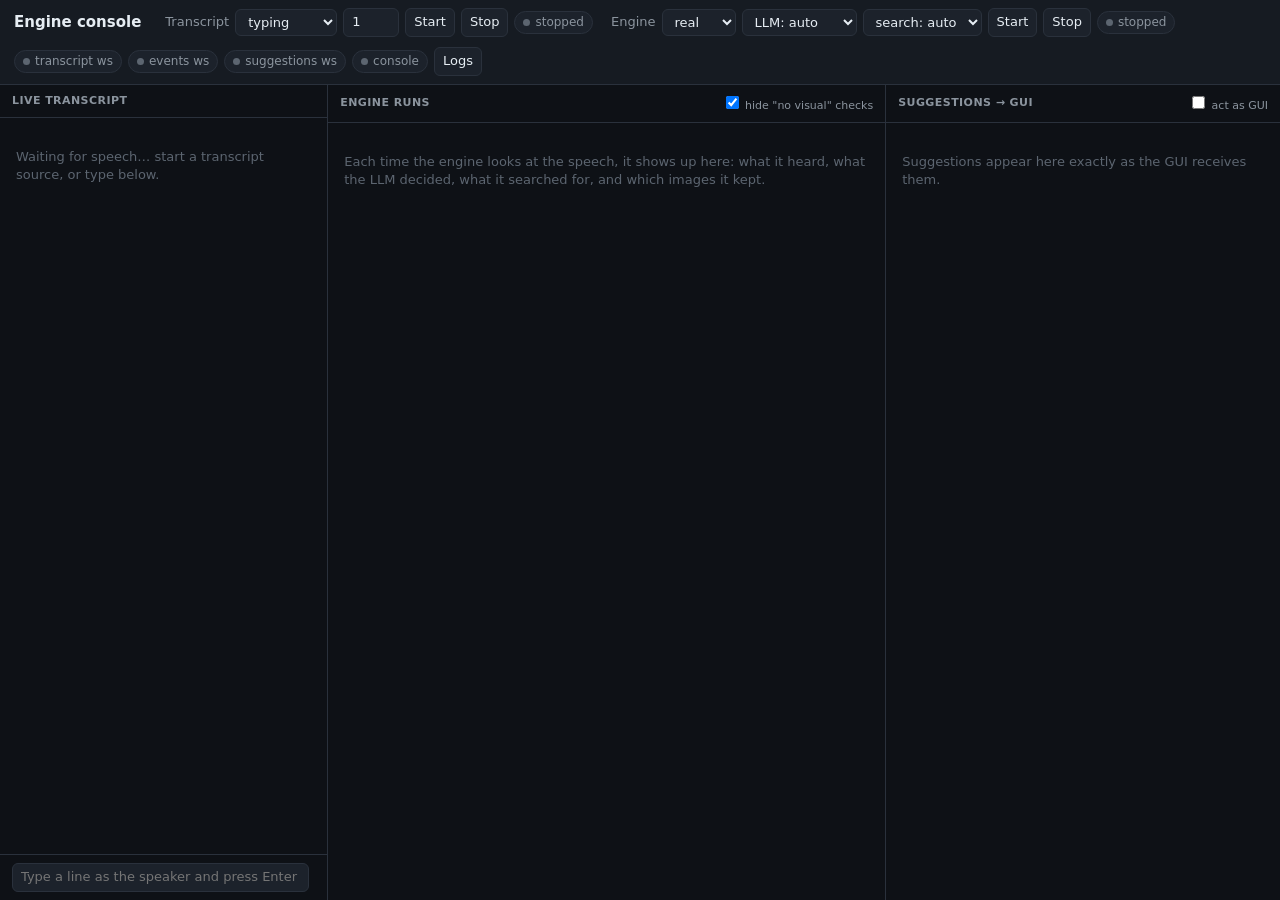
==== code/copilot/engine/console/index.html @ 68b6ff85 "copilot: engine console (dev UI) + engine events stream - engine/console: python -m engine.console s" ====
<!doctype html>
<html lang="en">
<head>
<meta charset="utf-8">
<meta name="viewport" content="width=device-width, initial-scale=1">
<title>Engine console</title>
<style>
  :root {
    --bg: #0e1116; --panel: #161b22; --card: #1c222b; --line: #2a313c; --text: #e6edf3;
    --muted: #8b949e; --dim: #5c6570; --accent: #4ea1ff; --ok: #3fb950; --warn: #d29922;
    --bad: #f85149; --elev: #e0a030; --mono: ui-monospace, "Cascadia Mono", Consolas, monospace;
  }
  * { box-sizing: border-box; }
  html, body { height: 100%; margin: 0; }
  body { background: var(--bg); color: var(--text); font: 13px/1.45 system-ui, "Segoe UI", sans-serif;
         display: flex; flex-direction: column; }
  button, select, input { font: inherit; color: var(--text); background: var(--card);
         border: 1px solid var(--line); border-radius: 6px; padding: 4px 8px; }
  button { cursor: pointer; } button:hover { border-color: var(--accent); }
  button.primary { background: #1f6feb; border-color: #1f6feb; }
  code, .mono { font-family: var(--mono); font-size: 12px; }

  header { display: flex; flex-wrap: wrap; gap: 10px 18px; align-items: center; padding: 8px 14px;
           border-bottom: 1px solid var(--line); background: var(--panel); }
  header h1 { font-size: 15px; margin: 0 6px 0 0; }
  .group { display: flex; gap: 6px; align-items: center; }
  .group > .label { color: var(--muted); }
  .pill { display: inline-flex; align-items: center; gap: 5px; padding: 2px 8px; border-radius: 99px;
          background: var(--card); border: 1px solid var(--line); color: var(--muted); font-size: 12px; }
  .pill::before { content: ""; width: 7px; height: 7px; border-radius: 50%; background: var(--dim); }
  .pill.on::before { background: var(--ok); } .pill.wait::before { background: var(--warn); }
  .pill.bad::before { background: var(--bad); }
  .spacer { flex: 1; }

  main { flex: 1; min-height: 0; display: grid; grid-template-columns: minmax(260px, 1fr) minmax(380px, 1.7fr) minmax(300px, 1.2fr); }
  section { display: flex; flex-direction: column; min-height: 0; border-right: 1px solid var(--line); }
  section:last-child { border-right: 0; }
  .head { display: flex; align-items: center; gap: 8px; padding: 8px 12px; border-bottom: 1px solid var(--line);
          color: var(--muted); font-weight: 600; text-transform: uppercase; letter-spacing: .04em; font-size: 11px; }
  .head .sub { text-transform: none; letter-spacing: 0; font-weight: 400; }
  .scroll { flex: 1; overflow-y: auto; padding: 10px 12px; }

  /* transcript */
  .seg { padding: 4px 0 4px 8px; border-left: 2px solid transparent; }
  .seg .t { color: var(--dim); font-family: var(--mono); font-size: 11px; margin-right: 6px; }
  .seg.partial { color: var(--muted); font-style: italic; }
  .seg.cue { border-left-color: var(--elev); }
  .seg .tag { font-size: 10px; color: var(--elev); margin-left: 6px; }
  .seg.used .tag.sug { color: var(--ok); }
  .say { display: flex; gap: 6px; padding: 8px 12px; border-top: 1px solid var(--line); }
  .say input { flex: 1; }
  .say .err { color: var(--bad); font-size: 12px; }

  /* runs */
  .run { background: var(--card); border: 1px solid var(--line); border-radius: 8px; margin-bottom: 10px; padding: 8px 10px; }
  .run.quiet { opacity: .55; padding: 5px 10px; }
  .run.quiet:not(.open) .body, .run.collapsed .body { display: none; }
  .hide-quiet .run.quiet:not(.open) { display: none; }
  .run.done { border-color: #2f5f3a; }
  .run.elevated { border-color: var(--elev); }
  .rh { display: flex; gap: 8px; align-items: baseline; cursor: pointer; }
  .badge { font-size: 10px; font-weight: 700; padding: 1px 6px; border-radius: 4px; background: var(--line); color: var(--muted); }
  .badge.fast { background: #4a3510; color: var(--elev); } .badge.slow { background: #10304a; color: var(--accent); }
  .rh .what { flex: 1; } .rh .time { color: var(--dim); font-family: var(--mono); font-size: 11px; }
  .step { display: grid; grid-template-columns: 70px 1fr; gap: 8px; padding: 5px 0; border-top: 1px dashed var(--line); }
  .step:first-child { border-top: 0; }
  .step .k { color: var(--muted); font-size: 11px; text-transform: uppercase; padding-top: 1px; }
  .heard { color: var(--text); } .heard div::before { content: "“"; color: var(--dim); } .heard div::after { content: "”"; color: var(--dim); }
  details summary { cursor: pointer; color: var(--muted); font-size: 12px; }
  pre { white-space: pre-wrap; background: #0b0e13; border: 1px solid var(--line); border-radius: 6px; padding: 8px; margin: 6px 0 0; max-height: 260px; overflow: auto; font: 11px/1.4 var(--mono); }
  .need b { color: #fff; } .q { color: var(--accent); }
  .no { color: var(--muted); } .err { color: var(--bad); } .ok { color: var(--ok); } .warnc { color: var(--warn); }
  .chips { display: inline-flex; gap: 4px; flex-wrap: wrap; }
  .chip { font-size: 11px; padding: 0 6px; border-radius: 4px; background: var(--line); color: var(--muted); }
  .cands { display: flex; flex-wrap: wrap; gap: 4px; margin-top: 6px; }
  .cand { position: relative; width: 62px; height: 46px; border-radius: 4px; overflow: hidden; border: 2px solid var(--line); background: #0b0e13; }
  .cand img { width: 100%; height: 100%; object-fit: cover; display: block; }
  .cand.picked { border-color: var(--ok); }
  .cand.fail { opacity: .35; }
  .cand.skip { opacity: .6; }
  .cand .s { position: absolute; left: 0; right: 0; bottom: 0; font-size: 9px; background: rgba(0,0,0,.7); color: #ddd; padding: 0 2px; white-space: nowrap; overflow: hidden; text-overflow: ellipsis; }
  .tally { font-size: 11px; color: var(--muted); }
  .spin::after { content: " …"; animation: blink 1s infinite; } @keyframes blink { 50% { opacity: .2; } }
  .divider { text-align: center; color: var(--dim); font-size: 11px; margin: 8px 0; }

  /* suggestions */
  .sug { background: var(--card); border: 1px solid var(--line); border-radius: 8px; padding: 8px 10px; margin-bottom: 10px; }
  .sug.elevated { border-color: var(--elev); box-shadow: 0 0 0 1px var(--elev) inset; }
  .sug .top { display: flex; gap: 8px; align-items: baseline; }
  .sug .top b { flex: 1; font-size: 14px; }
  .sug .reason { color: var(--muted); font-size: 12px; margin: 2px 0 6px; }
  .imgs { display: grid; grid-template-columns: repeat(3, 1fr); gap: 6px; }
  .imgs figure { margin: 0; cursor: zoom-in; }
  .imgs img { width: 100%; aspect-ratio: 16/10; object-fit: cover; border-radius: 4px; background: #0b0e13; border: 2px solid transparent; }
  .imgs figure.sel img { border-color: var(--ok); }
  .imgs figcaption { font-size: 10px; color: var(--dim); white-space: nowrap; overflow: hidden; text-overflow: ellipsis; }
  .x { background: none; border: 0; color: var(--dim); padding: 0 4px; }
  .sug.dismissed { opacity: .4; }

  /* logs + lightbox */
  #logs { display: none; height: 32vh; border-top: 1px solid var(--line); grid-template-columns: 1fr 1fr; }
  #logs.open { display: grid; }
  #logs pre { margin: 0; max-height: none; height: 100%; border: 0; border-radius: 0; border-right: 1px solid var(--line); }
  #lightbox { position: fixed; inset: 0; background: rgba(0,0,0,.85); display: none; align-items: center; justify-content: center; flex-direction: column; gap: 8px; z-index: 9; }
  #lightbox.open { display: flex; }
  #lightbox img { max-width: 92vw; max-height: 84vh; border-radius: 6px; background: #fff; }
  #lightbox a { color: var(--accent); }
  .empty { color: var(--dim); padding: 20px 4px; }
</style>
</head>
<body>
<header>
  <h1>Engine console</h1>
  <div class="group">
    <span class="label">Transcript</span>
    <select id="trVariant"><option value="typing">typing</option><option value="mock">mock talk</option></select>
    <input id="trSpeed" type="number" min="0.5" max="10" step="0.5" value="1" title="mock speed" style="width:56px">
    <button data-start="transcript">Start</button><button data-stop="transcript">Stop</button>
    <span class="pill" id="st-transcript">stopped</span>
  </div>
  <div class="group">
    <span class="label">Engine</span>
    <select id="enVariant"><option value="real">real</option><option value="mock">mock</option></select>
    <select id="enLLM" title="LLM"><option value="">LLM: auto</option><option value="gemini">gemini only</option><option value="local">local only</option></select>
    <select id="enSearch" title="search providers"><option value="">search: auto</option><option value="ddg,wikimedia">keyless</option><option value="serper,ddg,wikimedia">serper first</option></select>
    <button data-start="engine">Start</button><button data-stop="engine">Stop</button>
    <span class="pill" id="st-engine">stopped</span>
  </div>
  <div class="spacer"></div>
  <div class="group">
    <span class="pill" id="ws-tr">transcript ws</span>
    <span class="pill" id="ws-ev">events ws</span>
    <span class="pill" id="ws-sg">suggestions ws</span>
    <span class="pill" id="ws-hub">console</span>
    <button id="logsBtn">Logs</button>
  </div>
</header>

<main>
  <section>
    <div class="head">Live transcript <span class="sub" id="trCount"></span></div>
    <div class="scroll" id="transcript"><div class="empty">Waiting for speech… start a transcript source, or type below.</div></div>
    <form class="say" id="sayForm">
      <input id="sayInput" placeholder="Type a line as the speaker and press Enter (typing mode)" autocomplete="off">
      <span class="err" id="sayErr"></span>
    </form>
  </section>

  <section>
    <div class="head">Engine runs <span class="sub" id="runStats"></span><span class="spacer"></span>
      <label class="sub"><input type="checkbox" id="hideQuiet" checked> hide "no visual" checks</label></div>
    <div class="scroll hide-quiet" id="runs"><div class="empty">Each time the engine looks at the speech, it shows up here: what it heard, what the LLM decided, what it searched for, and which images it kept.</div></div>
  </section>

  <section>
    <div class="head">Suggestions → GUI <span class="sub" id="sugCount"></span><span class="spacer"></span>
      <label class="sub" title="Clicking an image also sends select, ✕ sends dismiss, like the real GUI"><input type="checkbox" id="actGui"> act as GUI</label></div>
    <div class="scroll" id="sugs"><div class="empty">Suggestions appear here exactly as the GUI receives them.</div></div>
  </section>
</main>

<div id="logs"><pre id="log-transcript"></pre><pre id="log-engine"></pre></div>
<div id="lightbox"><img id="lbImg" alt=""><div><a id="lbLink" target="_blank" rel="noopener"></a></div></div>

<script>
const $ = (s, el = document) => el.querySelector(s);
const esc = s => String(s ?? "").replace(/[&<>"']/g, c => ({ "&": "&amp;", "<": "&lt;", ">": "&gt;", '"': "&quot;", "'": "&#39;" }[c]));
const hhmmss = t => new Date(t * 1000).toLocaleTimeString([], { hour12: false });
const host = u => { try { return new URL(u).hostname.replace(/^www\./, ""); } catch { return ""; } };
let cfg, sugStream;

// ------------------------------------------------------------------ streams (seq + ?since resume)
function stream(url, key, onMsg) {
  let last = null, ws;
  const pill = $("#ws-" + key);
  function open() {
    ws = new WebSocket(last === null ? url : `${url}?since=${last}`);
    ws.onopen = () => { pill.className = "pill on"; };
    ws.onclose = () => { pill.className = "pill bad"; setTimeout(open, 1000); };
    ws.onmessage = e => { const m = JSON.parse(e.data); if (m.seq != null) last = m.seq; onMsg(m); };
  }
  open();
  return { send: d => ws && ws.readyState === 1 && ws.send(JSON.stringify(d)) };
}

// ------------------------------------------------------------------ transcript
const segEls = new Map();
let nSeg = 0;
function onSegment(m) {
  if (m.type !== "segment") return;
  const box = $("#transcript");
  $(".empty", box)?.remove();
  let el = segEls.get(m.id);
  if (!el) {
    el = document.createElement("div");
    el.className = "seg";
    segEls.set(m.id, el);
    box.appendChild(el);
    nSeg++;
  }
  const tags = el.querySelectorAll(".tag");
  el.innerHTML = `<span class="t">${(m.start ?? 0).toFixed(1)}</span>${m.speaker ? `<span class="t">${esc(m.speaker)}</span>` : ""}${esc(m.text)}`;
  tags.forEach(t => el.appendChild(t));
  el.classList.toggle("partial", !m.final);
  $("#trCount").textContent = `${nSeg} lines`;
  stick(box);
}
function tagSeg(id, cls, text) {
  const el = segEls.get(id);
  if (!el || el.querySelector(".tag." + cls)) return;
  el.insertAdjacentHTML("beforeend", `<span class="tag ${cls}">${esc(text)}</span>`);
}

// ------------------------------------------------------------------ engine runs
const runs = new Map();
const stats = { runs: 0, sugs: 0, lat: [] };
function runCard(id, t) {
  let r = runs.get(id);
  if (r) return r;
  const box = $("#runs");
  $(".empty", box)?.remove();
  const el = document.createElement("div");
  el.className = "run";
  el.innerHTML = `<div class="rh"><span class="badge"></span><span class="what"></span><span class="time">${t ? hhmmss(t) : ""}</span></div><div class="body"></div>`;
  $(".rh", el).onclick = () => el.classList.toggle(el.classList.contains("quiet") ? "open" : "collapsed");
  box.prepend(el);
  r = { el, body: $(".body", el), steps: {} };
  runs.set(id, r);
  stats.runs++;
  return r;
}
function step(r, key, label, html) {
  let s = r.steps[key];
  if (!s) {
    s = document.createElement("div");
    s.className = "step";
    s.innerHTML = `<div class="k">${label}</div><div class="v"></div>`;
    r.body.appendChild(s);
    r.steps[key] = s;
  }
  $(".v", s).innerHTML = html;
}
const STATUS_CLASS = st => st === "picked" ? "picked" : /failed|readable|blank|duplicate|small|stock|slow/.test(st) ? "fail" : "skip";

function onEvent(e) {
  if (!e.run) {
    if (e.event === "select" || e.event === "dismiss") markFeedback(e);
    return;
  }
  const r = runCard(e.run, e.t);
  const head = $(".what", r.el), badge = $(".badge", r.el);
  switch (e.event) {
    case "detect_start":
      badge.textContent = e.path.toUpperCase();
      badge.className = "badge " + e.path;
      head.innerHTML = e.cue ? `cue <b>“${esc(e.cue)}”</b>` : `checking recent speech`;
      head.innerHTML += ` <span class="spin"></span>`;
      step(r, "heard", "Heard", `<div class="heard">${e.new_lines.map(l => `<div>${esc(l)}</div>`).join("")}</div>
        <details><summary>prompt sent to the LLM</summary><pre>${esc(e.prompt)}</pre></details>`);
      break;
    case "llm_error":
      step(r, "llm", "LLM", `<span class="err">${esc(e.error)}</span>`);
      break;
    case "detect": {
      const n = e.need;
      if (e.seg) tagSeg(e.seg, "cue", "cue");
      const be = (n?.backend || "").replace("gemini:", "") || (n?.path === "heuristic" ? "no LLM (words after cue)" : "");
      if (!n) {
        head.innerHTML = e.cue ? `cue <b>“${esc(e.cue)}”</b> → no visual` : `no visual needed`;
        step(r, "llm", "LLM", `<span class="no">no visual needed</span> <span class="tally">${e.secs}s</span>`);
        r.el.classList.add("quiet");
      } else {
        head.innerHTML = `<b>${esc(n.topic)}</b> <span class="spin"></span>`;
        step(r, "llm", "LLM", `<div class="need"><b>${esc(n.topic)}</b> · ${esc(n.kind)} · conf ${(+n.confidence).toFixed(2)} · ${n.priority}</div>
          <div>query <code class="q">${esc(n.query)}</code></div>
          ${n.reason ? `<div class="tally">because “${esc(n.reason)}”</div>` : ""}
          <div class="tally">${esc(be)} · ${e.secs}s</div>`);
        if (n.priority === "elevated") r.el.classList.add("elevated");
      }
      break;
    }
    case "skip_duplicate":
      head.innerHTML = `<b>${esc(e.topic)}</b> → already suggested`;
      step(r, "out", "Result", `<span class="no">skipped: same topic was suggested recently</span>`);
      r.el.classList.add("quiet");
      break;
    case "search_start":
      step(r, "search", "Search", `<code class="q">${esc(e.query)}</code> <span class="spin">searching</span>`);
      break;
    case "search":
      step(r, "search", "Search", `<code class="q">${esc(e.query)}</code><br><span class="chips">${e.providers.map(p => `<span class="chip">${esc(p)}</span>`).join("")}</span>
        <span class="tally">${e.n} candidates · ${e.secs}s</span>`);
      break;
    case "fetch": {
      const tally = {};
      e.candidates.forEach(c => tally[c.status] = (tally[c.status] || 0) + 1);
      const order = ["picked", "spare (enough already)", "same site as a picked one", "duplicate", "download failed", "too slow, skipped", "not a readable image", "blank", "too small or banner", "stock / blocked site", "not tried"];
      const tallyTxt = Object.entries(tally).sort((a, b) => order.indexOf(a[0]) - order.indexOf(b[0]))
        .map(([k, v]) => `<span class="${k === "picked" ? "ok" : ""}">${v} ${esc(k)}</span>`).join(" · ");
      const tiles = e.candidates.map(c => `<a class="cand ${STATUS_CLASS(c.status)}" href="${esc(c.page || c.url)}" target="_blank" rel="noopener"
          title="${esc(c.title)}\n${esc(c.domain)} · ${c.provider}${c.w ? ` · ${c.w}×${c.h}` : ""}\n→ ${esc(c.status)}">
          <img loading="lazy" referrerpolicy="no-referrer" src="${esc(c.thumb || c.url)}" onerror="this.style.display='none'"><span class="s">${esc(c.status)}</span></a>`).join("");
      step(r, "fetch", "Images", `<div class="tally">${tallyTxt} · ${e.secs}s</div><details ${e.picked ? "" : "open"}><summary>all ${e.candidates.length} candidates</summary><div class="cands">${tiles}</div></details>`);
      break;
    }
    case "no_images":
      head.innerHTML += ` <span class="err">→ no usable images</span>`;
      $(".spin", head)?.remove();
      step(r, "out", "Result", `<span class="err">nothing usable, topic released</span>`);
      break;
    case "upgrade":
      step(r, "up", "Upgrade", `<span class="warnc">cue phrase arrived: upgraded to elevated</span>`);
      r.el.classList.add("elevated");
      break;
    case "suggest":
      $(".spin", head)?.remove();
      head.innerHTML = `<b>${esc(e.topic)}</b> → <span class="ok">suggested</span>`;
      step(r, "out", "Result", `<span class="ok">${esc(e.sug)}</span> · ${e.priority} · ${e.n_images} images ·
        <b>${e.total_secs}s</b> after speech <span class="tally">(search+download ${e.search_secs}s)</span>`);
      r.el.classList.add("done");
      stats.sugs++; stats.lat.push(e.total_secs);
      break;
  }
  const lat = [...stats.lat].sort((a, b) => a - b);
  $("#runStats").textContent = `${stats.runs} checks · ${stats.sugs} suggestions` + (lat.length ? ` · median ${lat[lat.length >> 1].toFixed(1)}s after speech` : "");
}

// ------------------------------------------------------------------ suggestions (as the GUI sees them)
const sugEls = new Map();
function onSuggestion(s) {
  if (s.type !== "suggestion") return;
  const box = $("#sugs");
  $(".empty", box)?.remove();
  if (sugEls.has(s.id)) return;
  const el = document.createElement("div");
  el.className = "sug " + s.priority;
  el.innerHTML = `<div class="top"><b>${esc(s.topic)}</b><span class="badge ${s.priority === "elevated" ? "fast" : ""}">${s.priority}</span>
      <span class="tally mono">${esc(s.id)}</span><button class="x" title="dismiss">✕</button></div>
    <div class="reason">${esc(s.reason)}</div>
    <div class="imgs">${s.images.map(i => `<figure data-img="${esc(i.id)}"><img src="${esc(i.thumb_url)}" alt="${esc(i.caption)}">
      <figcaption title="${esc(i.caption)}">${esc(host(i.source_ref))} · ${i.width}×${i.height}</figcaption></figure>`).join("")}</div>`;
  el.querySelectorAll("figure").forEach((f, n) => f.onclick = () => {
    const im = s.images[n];
    lightbox(im);
    if ($("#actGui").checked) {
      sugStream.send({ type: "select", suggestion_id: s.id, image_id: im.id });
      el.querySelectorAll("figure").forEach(x => x.classList.remove("sel"));
      f.classList.add("sel");
    }
  });
  $(".x", el).onclick = () => {
    if ($("#actGui").checked) sugStream.send({ type: "dismiss", suggestion_id: s.id });
    el.classList.add("dismissed");
  };
  (s.source_segment_ids || []).forEach(id => tagSeg(id, "sug", "→ " + s.topic));
  sugEls.set(s.id, el);
  box.prepend(el);
  $("#sugCount").textContent = `${sugEls.size}`;
}
function markFeedback(e) {
  const el = sugEls.get(e.sug);
  if (!el) return;
  if (e.event === "dismiss") el.classList.add("dismissed");
  if (e.event === "select") el.querySelector(`figure[data-img="${CSS.escape(e.image || "")}"]`)?.classList.add("sel");
}
function lightbox(im) {
  $("#lbImg").src = im.url;
  $("#lbLink").href = im.source_ref;
  $("#lbLink").textContent = `${im.caption || ""} — ${host(im.source_ref)}`;
  $("#lightbox").classList.add("open");
}
$("#lightbox").onclick = e => { if (e.target.tagName !== "A") $("#lightbox").classList.remove("open"); };
document.addEventListener("keydown", e => { if (e.key === "Escape") $("#lightbox").classList.remove("open"); });

// ------------------------------------------------------------------ console hub (processes, logs)
function connectHub() {
  const ws = new WebSocket(`ws://${location.host}/ws`);
  const pill = $("#ws-hub");
  ws.onopen = () => pill.className = "pill on";
  ws.onclose = () => { pill.className = "pill bad"; setTimeout(connectHub, 1500); };
  ws.onmessage = e => {
    const m = JSON.parse(e.data);
    if (m.type === "status") showStatus(m.parts);
    if (m.type === "log") addLog(m.part, [m.line]);
    if (m.type === "logs") { $("#log-" + m.part).textContent = ""; addLog(m.part, m.lines); }
  };
}
const prevState = {};
function showStatus(parts) {
  for (const [name, p] of Object.entries(parts)) {
    const pill = $("#st-" + name);
    pill.textContent = `${p.variant || name}: ${p.state}`;
    pill.title = p.detail;
    pill.className = "pill " + ({ running: "on", starting: "wait", exited: "bad", error: "bad" }[p.state] || "");
    if (name === "engine" && p.state === "starting" && prevState.engine && prevState.engine !== "starting")
      $("#runs").insertAdjacentHTML("afterbegin", `<div class="divider">— engine restarted ${new Date().toLocaleTimeString([], { hour12: false })} —</div>`);
    if (name === "transcript" && p.state === "starting" && prevState.transcript && prevState.transcript !== "starting") {
      segEls.clear();   // a new source may reuse segment ids
      $("#transcript").insertAdjacentHTML("beforeend", `<div class="divider">— transcript source restarted (${esc(p.variant)}) —</div>`);
    }
    if (p.state === "error" || p.state === "exited") $("#logs").classList.add("open");
    prevState[name] = p.state;
    if (p.variant) $(name === "engine" ? "#enVariant" : "#trVariant").value = p.variant;
  }
}
function addLog(part, lines) {
  const pre = $("#log-" + part);
  pre.textContent += lines.map(l => l + "\n").join("");
  if (pre.textContent.length > 200000) pre.textContent = pre.textContent.slice(-150000);
  pre.scrollTop = pre.scrollHeight;
}
$("#logsBtn").onclick = () => $("#logs").classList.toggle("open");

async function post(path, body) {
  const r = await fetch(path, { method: "POST", headers: { "Content-Type": "application/json" }, body: JSON.stringify(body) });
  return r.json().catch(() => ({ ok: false, error: `HTTP ${r.status}` }));
}
document.querySelectorAll("[data-start]").forEach(b => b.onclick = () => {
  const part = b.dataset.start;
  const body = part === "engine"
    ? { part, variant: $("#enVariant").value, opts: { COPILOT_LLM: $("#enLLM").value, COPILOT_SEARCH: $("#enSearch").value } }
    : { part, variant: $("#trVariant").value, opts: { speed: +$("#trSpeed").value || 1 } };
  post("/api/start", body);
});
document.querySelectorAll("[data-stop]").forEach(b => b.onclick = () => post("/api/stop", { part: b.dataset.stop }));

$("#sayForm").onsubmit = async e => {
  e.preventDefault();
  const text = $("#sayInput").value.trim();
  if (!text) return;
  const r = await post("/api/say", { text });
  $("#sayErr").textContent = r.ok ? "" : r.error;
  if (r.ok) $("#sayInput").value = "";
};
$("#hideQuiet").onchange = e => $("#runs").classList.toggle("hide-quiet", e.target.checked);

function stick(box) { if (box.scrollHeight - box.scrollTop - box.clientHeight < 120) box.scrollTop = box.scrollHeight; }

(async function init() {
  cfg = await (await fetch("/api/config")).json();
  connectHub();
  stream(cfg.transcript_ws, "tr", onSegment);
  stream(cfg.events_ws, "ev", onEvent);
  sugStream = stream(cfg.suggestions_ws, "sg", onSuggestion);
})();
</script>
</body>
</html>
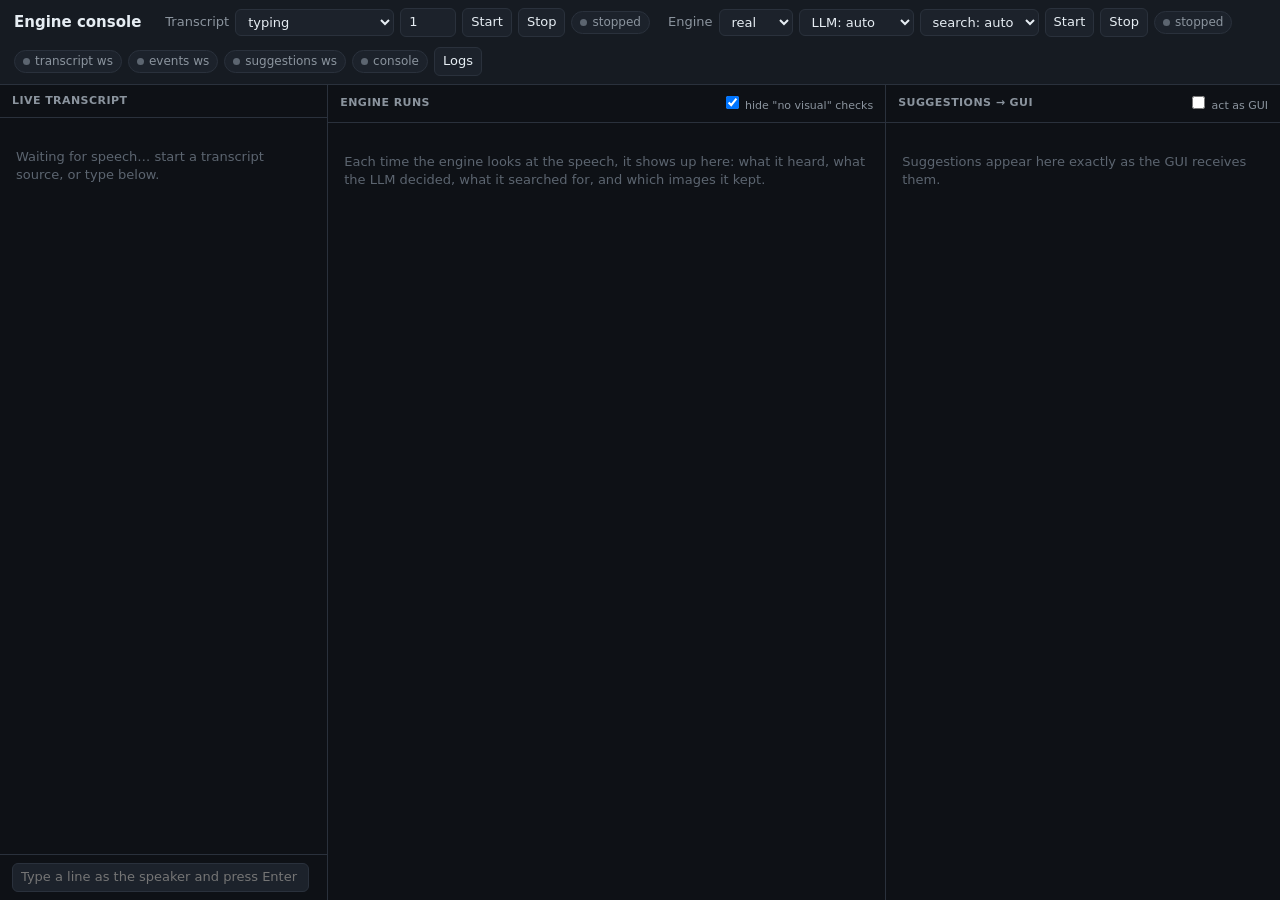
==== commit da861ca4: "copilot/console: pass --typing for typing mode, add live transcript option" ====
--- a/code/copilot/engine/console/index.html
+++ b/code/copilot/engine/console/index.html
@@ -113,7 +113,7 @@
   <h1>Engine console</h1>
   <div class="group">
     <span class="label">Transcript</span>
-    <select id="trVariant"><option value="typing">typing</option><option value="mock">mock talk</option></select>
+    <select id="trVariant"><option value="typing">typing</option><option value="live">live (Meetily / mic)</option><option value="mock">mock talk</option></select>
     <input id="trSpeed" type="number" min="0.5" max="10" step="0.5" value="1" title="mock speed" style="width:56px">
     <button data-start="transcript">Start</button><button data-stop="transcript">Stop</button>
     <span class="pill" id="st-transcript">stopped</span>
@@ -163,6 +163,7 @@
 <div id="lightbox"><img id="lbImg" alt=""><div><a id="lbLink" target="_blank" rel="noopener"></a></div></div>
 
 <script>
+const qs = e => (e.queries && e.queries.length > 1 ? e.queries : [e.query]).map(q => `<div><code class="q">${esc(q)}</code></div>`).join("");
 const $ = (s, el = document) => el.querySelector(s);
 const esc = s => String(s ?? "").replace(/[&<>"']/g, c => ({ "&": "&amp;", "<": "&lt;", ">": "&gt;", '"': "&quot;", "'": "&#39;" }[c]));
 const hhmmss = t => new Date(t * 1000).toLocaleTimeString([], { hour12: false });
@@ -240,7 +241,7 @@
   }
   $(".v", s).innerHTML = html;
 }
-const STATUS_CLASS = st => st === "picked" ? "picked" : /failed|readable|blank|duplicate|small|stock|slow/.test(st) ? "fail" : "skip";
+const STATUS_CLASS = st => st.startsWith("picked") ? "picked" : /failed|readable|blank|duplicate|small|stock|slow/.test(st) ? "fail" : "skip";
 
 function onEvent(e) {
   if (!e.run) {
@@ -285,18 +286,18 @@
       r.el.classList.add("quiet");
       break;
     case "search_start":
-      step(r, "search", "Search", `<code class="q">${esc(e.query)}</code> <span class="spin">searching</span>`);
+      step(r, "search", "Search", `${qs(e)} <span class="spin">searching</span>`);
       break;
     case "search":
-      step(r, "search", "Search", `<code class="q">${esc(e.query)}</code><br><span class="chips">${e.providers.map(p => `<span class="chip">${esc(p)}</span>`).join("")}</span>
+      step(r, "search", "Search", `${qs(e)}<br><span class="chips">${e.providers.map(p => `<span class="chip">${esc(p)}</span>`).join("")}</span>
         <span class="tally">${e.n} candidates · ${e.secs}s</span>`);
       break;
     case "fetch": {
       const tally = {};
       e.candidates.forEach(c => tally[c.status] = (tally[c.status] || 0) + 1);
-      const order = ["picked", "spare (enough already)", "same site as a picked one", "duplicate", "download failed", "too slow, skipped", "not a readable image", "blank", "too small or banner", "stock / blocked site", "not tried"];
+      const order = ["picked", "picked (fallback: was rejected)", "spare (enough already)", "same site as a picked one", "duplicate", "download failed", "too slow, skipped", "not a readable image", "blank", "too small or banner", "stock / blocked site", "not tried"];
       const tallyTxt = Object.entries(tally).sort((a, b) => order.indexOf(a[0]) - order.indexOf(b[0]))
-        .map(([k, v]) => `<span class="${k === "picked" ? "ok" : ""}">${v} ${esc(k)}</span>`).join(" · ");
+        .map(([k, v]) => `<span class="${k.startsWith("picked") ? "ok" : ""}">${v} ${esc(k)}</span>`).join(" · ");
       const tiles = e.candidates.map(c => `<a class="cand ${STATUS_CLASS(c.status)}" href="${esc(c.page || c.url)}" target="_blank" rel="noopener"
           title="${esc(c.title)}\n${esc(c.domain)} · ${c.provider}${c.w ? ` · ${c.w}×${c.h}` : ""}\n→ ${esc(c.status)}">
           <img loading="lazy" referrerpolicy="no-referrer" src="${esc(c.thumb || c.url)}" onerror="this.style.display='none'"><span class="s">${esc(c.status)}</span></a>`).join("");
